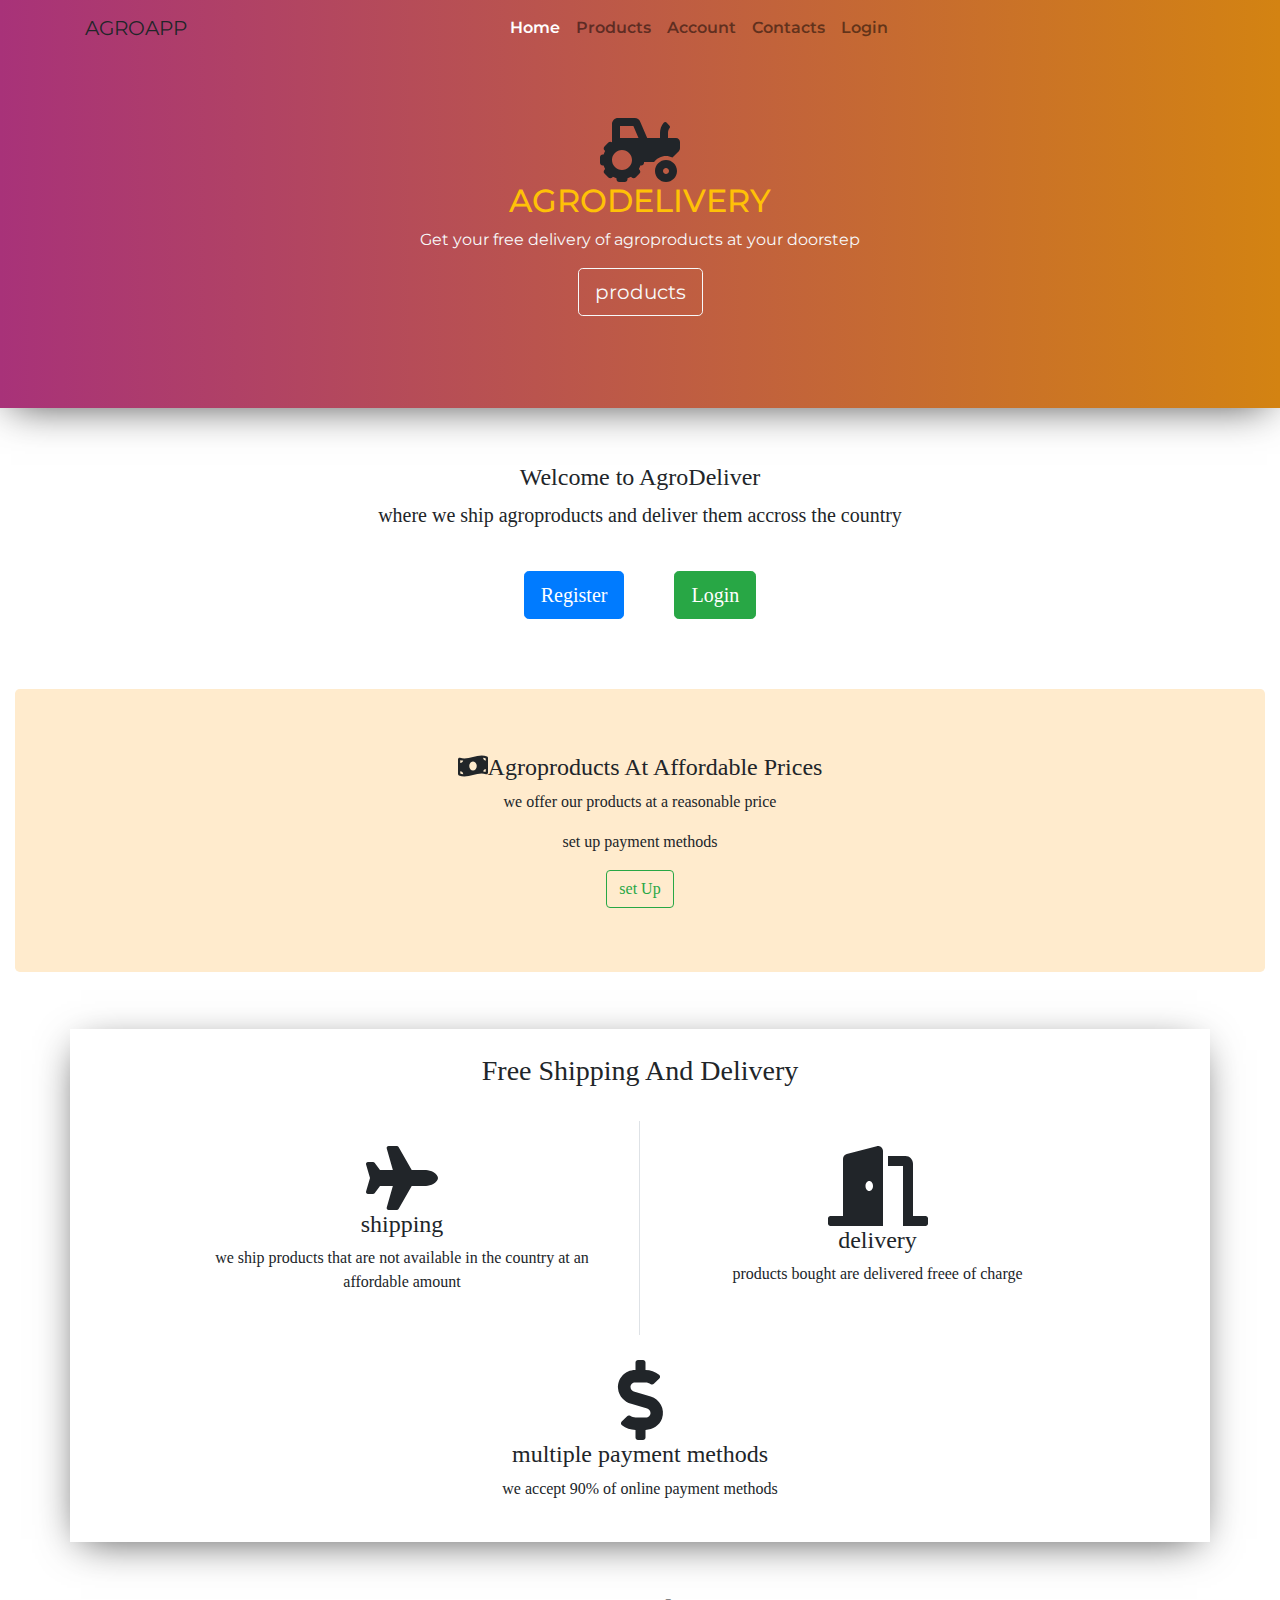
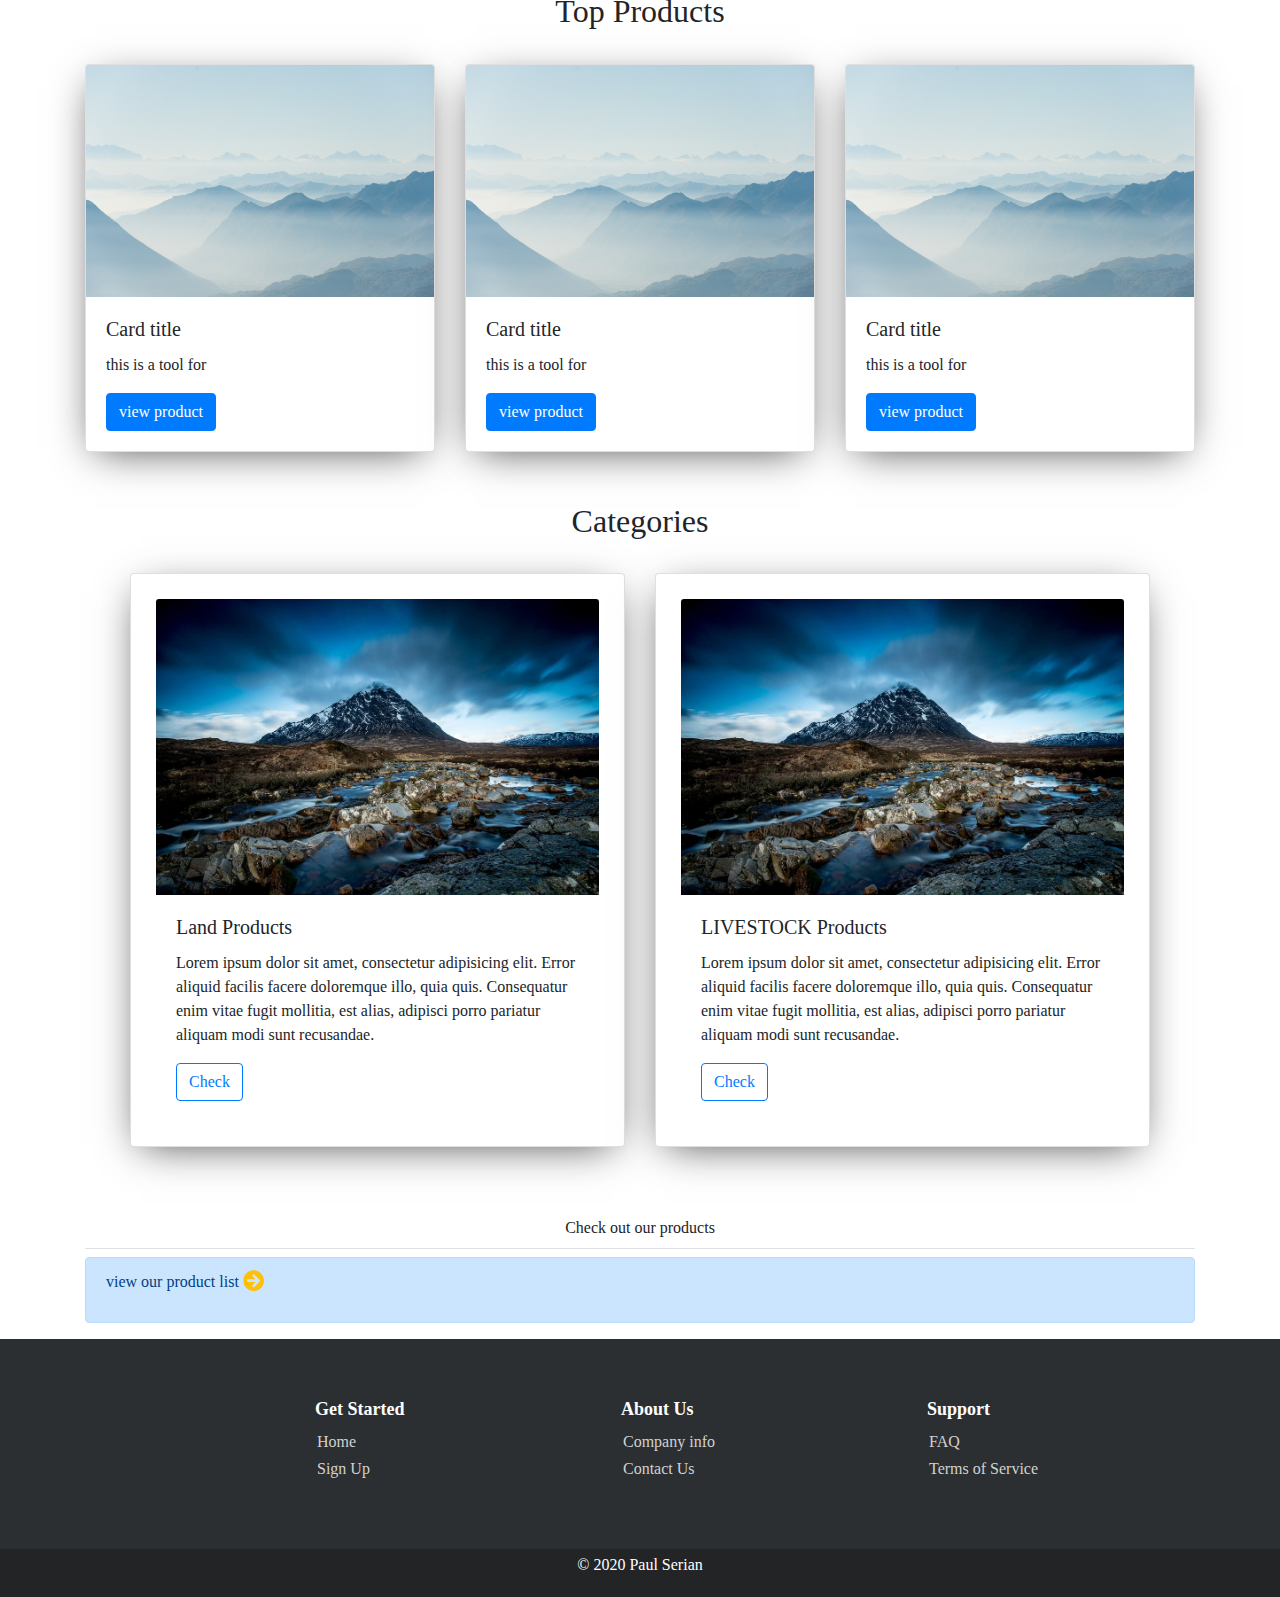
==== index.html @ 287b535e "Update index.html" ====
<!DOCTYPE html>
<html lang="en">
<head>
	<meta charset="UTF-8">
	<meta name="viewport" content="width=device-width, initial-scale=1, minimum-scale=1, maximum-scale=1" />  
	<title>homepage</title>
	<link href="https://fonts.googleapis.com/css2?family=Montserrat:ital,wght@0,600;1,600&display=swap" rel="stylesheet"> 
	<link rel="stylesheet" type="text/css" href="css/animate.min.css">
	<link rel="stylesheet" type="text/css" href="css/bootstrap.min.css">
	<link rel="stylesheet" type="text/css" href="css/style.css">
</head>
<body>
<div class="menu-bar">

	<nav class="navbar navbar-light fixed-top menu-bar  navbar-fixed-top navbar-expand-md">
		<div class="container">
			<!-- logo and togller icon -->
			<a class="navbar-brand logo">AGROAPP</a>
			<button class="navbar-toggler"  data-toggle="collapse" data-target="#navcol-1"><span><i class="fas fa-bars text-white"></i></span></button>
			<!-- end logo and togler icon -->
			
			<!-- collapse and nav items -->
			<div class="navbar-collapse collapse" id="navcol-1">
				<ul class="nav navbar-nav mx-auto">
					<li class="nav-item view overlay z-depth-1-half"><a class="nav-link active " href="#">Home</a></li>
					<li class="nav-item"><a class="nav-link" href="#">Products</a></li>
					<li class="nav-item"><a class="nav-link " href="#">Account</a></li>
					<li class="nav-item"><a class="nav-link " href="#">Contacts</a></li>
					<li class="nav-item"><a class="nav-link " href="#">Login</a></li>
				</ul>
			</div>
			<!-- end collapse and nav items -->
		
			

	</nav>

	<!-- this is the main page -->
	<main class="page landing-page shadowed bg-faded">



		<!-- first secition -->

			<section id="first-section" class="">
				<div class="text-center" id="text">
				<br>
				<br>

					<i class="fas fa-tractor fa-4x animate__animated animate__fadeInLeft"></i>
					<h2 class="text-warning animate__animated animate__fadeInLeft">AGRODELIVERY</h2>
					<p class="text-light animate__animated animate__fadeInRight">Get your free delivery of agroproducts at your doorstep</p>
					<button class="btn btn-outline-light btn-lg animate__animated animate__fadeInDown">products</button>
				</div>
				<br>
				<br>
				<br>
			</section>
	</div>
		<!-- end first section -->

		<!-- this is the intro -->
			<div class="container padded text-center" id="margined-top-bottom">
				<div class="row text-center justify-content-center lead">
					<div class="col-md-8">
						<h4>Welcome to AgroDeliver</h4>
						<p>where we ship agroproducts and deliver them accross the country</p>
					</div>

				</div>
				<div class="row text-center justify-content-center">
					<div class="col-xs-2 padded">
						<a href="#" id="btn" class="animate__animated animate__bounce animate__repeat-3 3  animate__delay-2s 	2s btn btn-primary btn-lg ">Register</a>
					</div>
					<div class="col-xs-2 padded">
						<a href="#" class="animate__animated animate__pulse btn btn-success btn-lg">Login</a>
					</div>
				</div>

			</div>
		<!-- end intro -->


		<!-- section 3 affordable prices jumbotron -->
			<div class="container-fluid">
				<div class="jumbotron text-center" id="background-yellowed">
				<small ><h4 class=''><span><i class="fas fa-money-bill-wave"></i></span>Agroproducts At Affordable Prices</h4></small>

					<p class="">
						we offer our products at a reasonable price
					</p>

					<p>set up payment methods</p>

					<a class="btn btn-outline-success "href="#">set Up</a>

				</div>
			</div>

		<!-- end section3 -->

		<!-- second section with images -->
			<section id="second-section " class="padded">
				<div class="container shadowed">
					<h3 class="text-center padded">Free Shipping And Delivery</h3>
					<div class="row justify-content-center">

						<div class="col-md-5 border-right text-center padded">
							<i class="fas fa-plane fa-4x"></i>
							<h4>shipping</h4>
							<p>we ship products that are not available in the country at an affordable amount</p>
						</div>

						<div class="col-md-5 text-center padded">
							<i class="fas fa-door-open fa-5x"></i>
							<h4>delivery</h4>
							<p>products bought are delivered freee of charge</p>
						</div>


						<div class="col-md-5  text-center padded">
							<i class="fas fa-dollar-sign fa-5x"></i>
							<h4>multiple payment methods</h4>
							<p>we accept 90% of online payment methods</p>
						</div>

					</div>
				</div>
			</section>
		<!-- end second sectiom -->

		

		<!-- section 4 sample of top products -->
			<div class="container">
				<h2 class="text-center padded">Top Products</h2>


				<div class="card-deck">
					<!-- card item -->
					<div class="card shadowed">
						<img class="card-img-top" src="img/scenery/image1.jpg">
						<div class="card-body">
							<h5 class="card-title">Card title</h5>
							<p class="card-text">this is a tool for </p>
							<a href="#" class="btn btn-primary">view product</a>
      						
						</div>
					</div>
					<!-- card item -->
					<div class="card shadowed">
						<img class="card-img-top" src="img/scenery/image1.jpg">
						<div class="card-body">
							<h5 class="card-title">Card title</h5>
							<p class="card-text">this is a tool for </p>
							<a href="#" class="btn btn-primary">view product</a>
      						
						</div>
					</div>
					
					<div class="card shadowed">
						<img class="card-img-top" src="img/scenery/image1.jpg">
						<div class="card-body">
							<h5 class="card-title">Card title</h5>
							<p class="card-text">this is a tool for </p>
							<a href="#" class="btn btn-primary">view product</a>
							
      						
						</div>
					</div>


				</div>
			</div>

		<!-- end section4 -->


		<!-- start section 5 categories -->
			<div class="container-fluid padded">

				<h2 class="text-center padded">Categories</h2>

				<div class="row justify-content-center">


					<div class="col-md-5">

						<div class="card shadowed padded margined">
							<img src="img/scenery/image6.jpg" class="card-img-top">
							<div class="card-body">
								<h5 class="card-title">Land Products</h5>
								<p class="card-text">
									Lorem ipsum dolor sit amet, consectetur adipisicing elit. Error aliquid facilis facere doloremque illo, quia quis. Consequatur enim vitae fugit mollitia, est alias, adipisci porro pariatur aliquam modi sunt recusandae.
								</p>
								<a href="#" class="btn btn-outline-primary "> Check</a>
							</div>
						</div>

					</div>


					<div class="col-md-5">

						<div class="card shadowed padded margined">
							<img src="img/scenery/image6.jpg" class="card-img-top">
							<div class="card-body">
								<h5 class="card-title">LIVESTOCK Products</h5>
								<p class="card-text">
									Lorem ipsum dolor sit amet, consectetur adipisicing elit. Error aliquid facilis facere doloremque illo, quia quis. Consequatur enim vitae fugit mollitia, est alias, adipisci porro pariatur aliquam modi sunt recusandae.
								</p>
								<a href="#" class="btn btn-outline-primary"> Check</a>
							</div>
						</div>

					</div>



				</div>


			</div>
		<!-- end section 5 -->
		<!-- start section 6 redirect to products page -->
			<div class="container">
				<div class="text-center pb-2 mt-4 mb-2 border-bottom">
	      			Check out our products
				</div>
				<div class="alert alert-primary" role="alert">
  					<p>view our product list<span><a class="text-warning"href="#">  <i class="fas fa-arrow-circle-right fa-lg"></i><a></span></p>     
				</div>
			</div>

		<!-- end section 6 -->
		<!-- start slide show -->

		<!-- eend slide show -->
</main>

	<footer class="page-footer dark text-left">
		<div class="container ">
			<div class="row justify-content-center move-left">
				<div class="col-sm-4">
					<h5 class="ml-2">Get Started</h5>
					<ul class="">
						<li><a href="#">Home</a></li>
						<li><a href="#">Sign Up</a></li>
					</ul>
				</div>


				<div class="col-sm-4">
					<h5 class="ml-2">About Us</h5>
					<ul>
						<li><a href="#">Company info</a></li>
						<li><a href="#">Contact Us</a></li>
					</ul>
				</div>


				<div class="col-sm-4">
					<h5 class="ml-2">Support</h5>
					<ul>
						<li><a href="#">FAQ</a></li>
						<li><a href="#">Terms of Service</a></li>
					</ul>
				</div>


			</div>	
		</div>

		<div class="footer-copyright">
            <p>© 2020 Paul Serian</p>
        </div>
	</footer>


	
	<!-- end main page -->
	<script type="text/javascript " src="js/all.min.js"></script>
	<script type="text/javascript" src="js/jquery.js"></script>
	<script>
		$('document').ready(function,{

		})
	</script>
	<script type="text/javascript" src="js/bootstrap.min.js"></script>
</html>
---- css/style.css ----
/*#first-section{
	background-image: url("../img/tech/first.jpg");
	opacity: 10;
	border-radius: 5px;
	width: auto;
	color: white;
	height: 60vh;
}*/

.nav-link{
	font-weight: 600;
	font-family: 'Montserrat', sans-serif;
	

	
}

.nav-item .active{
	color: #fff!important;
}
.navbar-toggler{
	padding-right: 20px;
	outline: none !important;
	border: none !important;
}
body{
	font-family: Verdana;
	font-size: 1rem;
	font-weight: 400;
}

#text{
	padding-top: 50px;
}
#img-shipping{
	width: 400px;
	height: auto;
}
.padded{
	padding: 25px;
}
.menu-bar, .another{
	background: linear-gradient(-90deg, #d38312, #a83279),
	url("../img/tech/first.jpg") center no-repeat;
	font-family: 'Montserrat', sans-serif;

	/*background: linear-gradient(rgba(16,29,44,.95),rgba(16,29,44,.95)),
	url("../img/tech/first.jpg") center no-repeat;*/
}
.page{
	padding: 20px;
}
.card-hover:hover {
	box-shadow: -1px 9px 40px -12px rgba(0,0,0,0.75);
}
.shadowed {
	box-shadow: -1px 9px 40px -12px rgba(0,0,0,0.75);
}
.margined{
	margin-bottom: 20px;
}
#background-yellowed{
	background-color: #ffebcd !important;
}
#padded-top{
	padding-top: 25px;
}
#margined-top-bottom{
	margin-bottom: 20px;
	margin-top: 30px;
}
.page-footer{
	padding-top: 30px;
	text-align: left;
}
.dark{
	background-color: #2b2f31;
	color: #fff;
}
.footer-copyright{
	padding-top: 20px;
	background-color: #222425;
	/*width: 100%;
	height: 10vh;*/
	border-color: #222425;
	padding-top: 3px;
	padding-bottom: 3px;
	text-align: center;
	margin-top: 50px;
	border: 1px solid #222425;
}
.page-footer h5{
	font-size: 18px;
	font-weight: 700;
	margin-top: 30px;
	
}
.page-footer  a{
	color: #d2d1d1;
	background-color: transparent;
	text-decoration: none;
}
.page-footer ul{
	list-style-type: none;
	padding-left: 0;
	line-height: 1.7;
}
.page-footer ul li{
	position: relative;
	padding-left: 10px;
}
.padd-row{
	padding-top: 60px;
}
.move-left{
	padding-left: 20%;
}
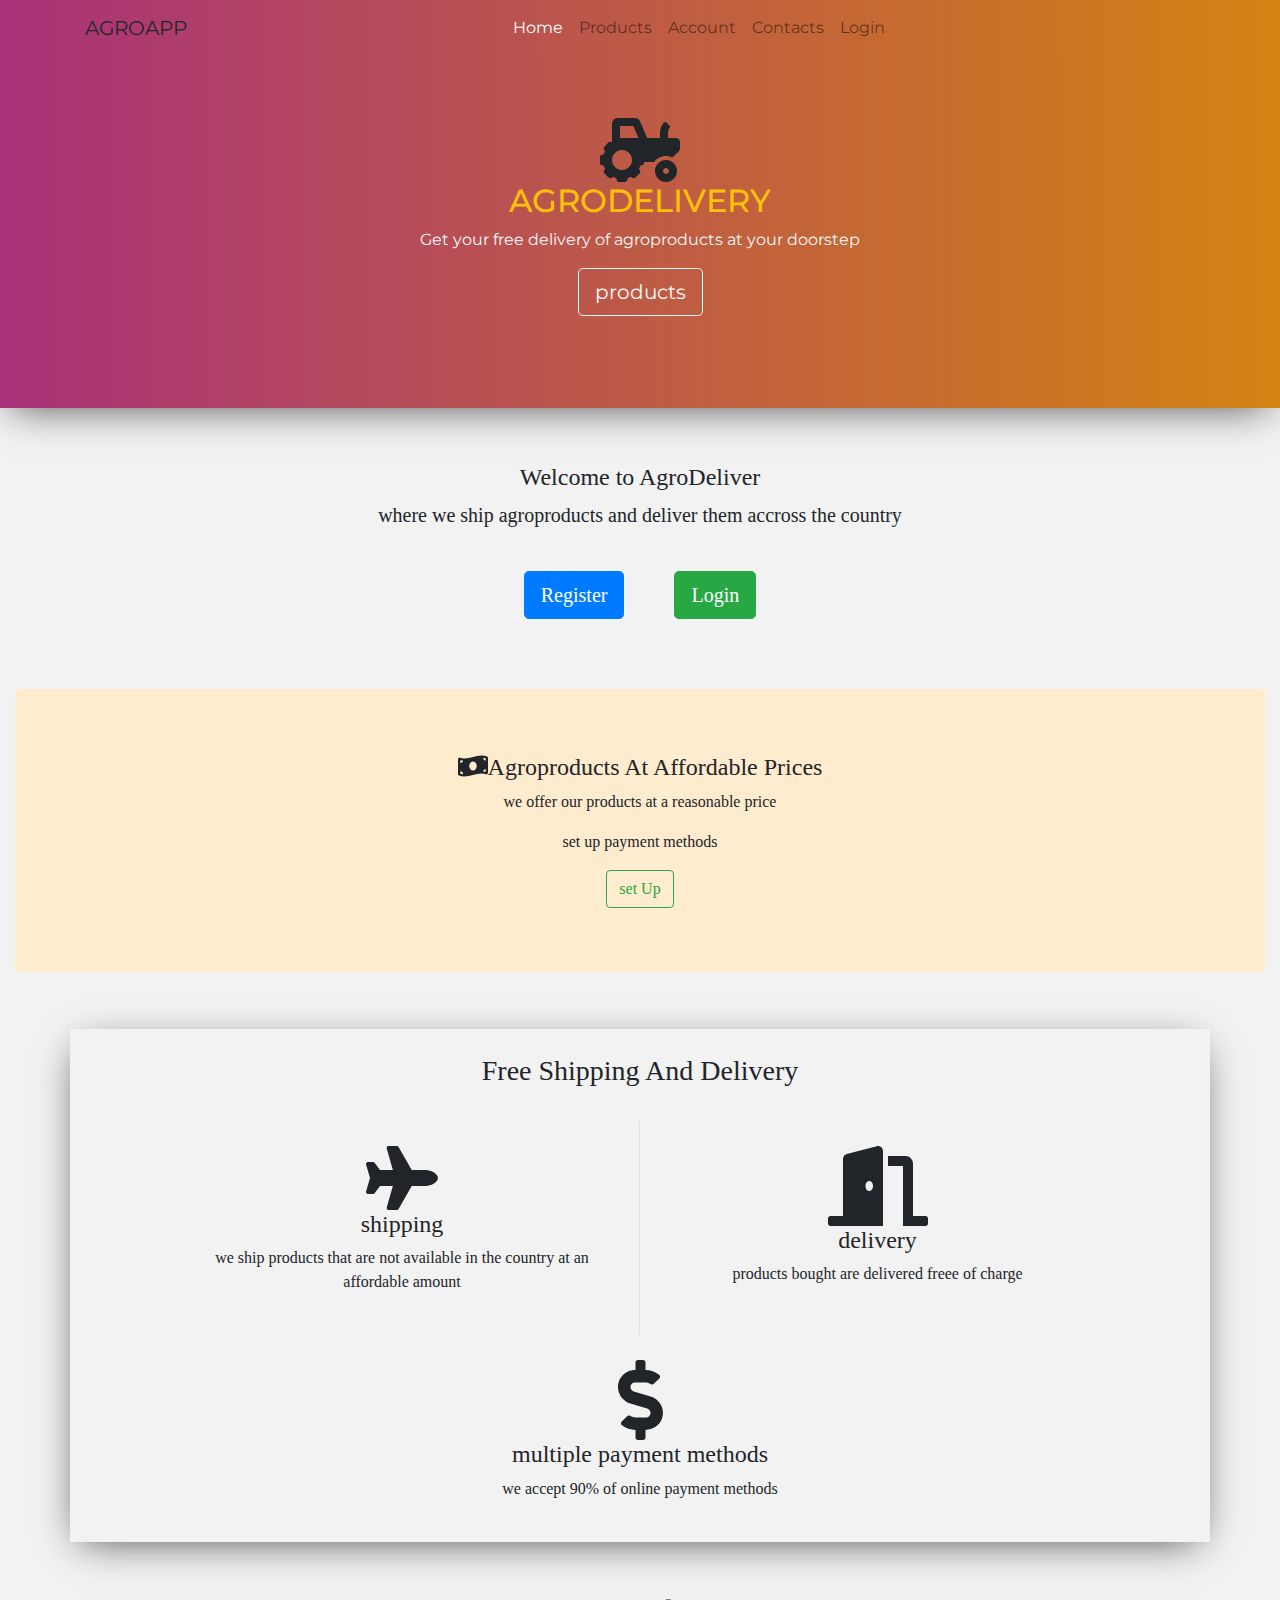
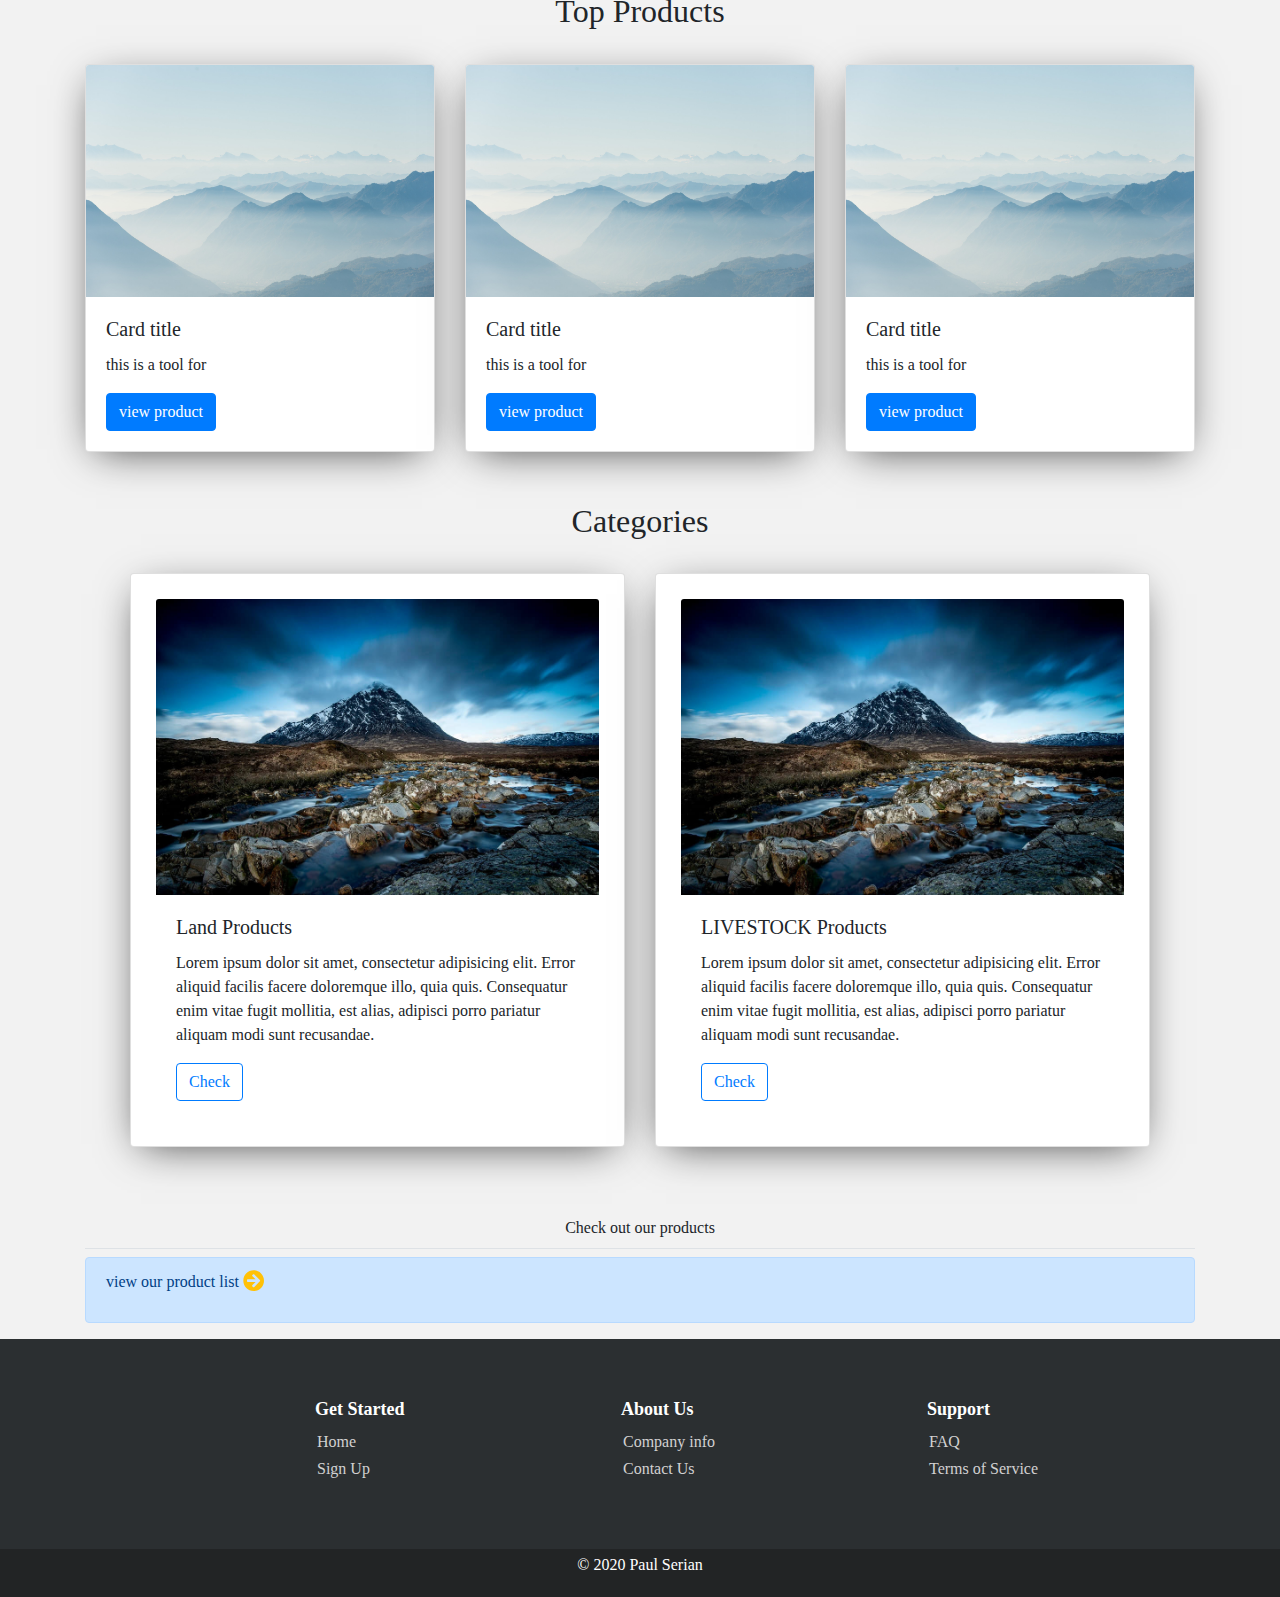
==== commit 9586542e: "updated products page" ====
--- a/index.html
+++ b/index.html
@@ -2,8 +2,7 @@
 <html lang="en">
 <head>
 	<meta charset="UTF-8">
-	<meta name="viewport" content="width=device-width, initial-scale=1, minimum-scale=1, maximum-scale=1" />  
-	<title>homepage</title>
+	<title>products</title>
 	<link href="https://fonts.googleapis.com/css2?family=Montserrat:ital,wght@0,600;1,600&display=swap" rel="stylesheet"> 
 	<link rel="stylesheet" type="text/css" href="css/animate.min.css">
 	<link rel="stylesheet" type="text/css" href="css/bootstrap.min.css">
@@ -22,8 +21,8 @@
 			<!-- collapse and nav items -->
 			<div class="navbar-collapse collapse" id="navcol-1">
 				<ul class="nav navbar-nav mx-auto">
-					<li class="nav-item view overlay z-depth-1-half"><a class="nav-link active " href="#">Home</a></li>
-					<li class="nav-item"><a class="nav-link" href="#">Products</a></li>
+					<li class="nav-item"><a class="nav-link active " href="index.html">Home</a></li>
+					<li class="nav-item"><a class="nav-link" href="topproducts.html">Products</a></li>
 					<li class="nav-item"><a class="nav-link " href="#">Account</a></li>
 					<li class="nav-item"><a class="nav-link " href="#">Contacts</a></li>
 					<li class="nav-item"><a class="nav-link " href="#">Login</a></li>
@@ -287,4 +286,4 @@
 		})
 	</script>
 	<script type="text/javascript" src="js/bootstrap.min.js"></script>
-</html>
+</html>--- a/css/style.css
+++ b/css/style.css
@@ -7,12 +7,16 @@
 	height: 60vh;
 }*/
 
-.nav-link{
-	font-weight: 600;
+/*.nav-link{
+	font-weight: 600!important;
+	font-family: 'Montserrat', sans-serif!important;
+	font-size: 13px!important;
+
+	
+}*/
+.nav-item .nav-link{
+	font-weight: 400!important;
 	font-family: 'Montserrat', sans-serif;
-	
-
-	
 }
 
 .nav-item .active{
@@ -27,6 +31,7 @@
 	font-family: Verdana;
 	font-size: 1rem;
 	font-weight: 400;
+	background-color: rgba(0,0,0,.05);
 }
 
 #text{
@@ -38,6 +43,10 @@
 }
 .padded{
 	padding: 25px;
+}
+.padded-more{
+	padding: 35px;
+	margin-top: 10px;
 }
 .menu-bar, .another{
 	background: linear-gradient(-90deg, #d38312, #a83279),
@@ -115,3 +124,107 @@
 .move-left{
 	padding-left: 20%;
 }
+
+
+/*products*/
+#products-container{
+	margin-top: 0%;
+	font-family: sans-serif;
+	letter-spacing: 1px;
+	width: 100%;
+}
+#products-container h2{
+	background-color: #0062cc;
+	color: #fff;
+	font-size: 24px;
+	padding: 5px;
+	height: 40px;
+}
+#products-container img{
+	width: 100%; 
+}
+.product-bottom fa{
+	color: #28a745 !important;
+	font-size: 10px;
+}
+.product-bottom h3{
+	font-size: 20px;
+	font-weight: bold;
+}
+.product-bottom h5{
+	font-size: 15px;
+	padding-bottom: 10px;
+}
+.overlay{
+
+	display: block;
+	opacity: 0;
+	position: absolute;
+	top: 10%;
+	margin-left: 0;
+	width: 70px;
+}
+.top-product:hover .overlay{
+	opacity: 1;
+	margin-left: 5%;
+	transition: 0.5s;
+}
+.overlay .btn{
+	cursor: pointer !important;
+	background-color: #fff!important;
+	color: #000!important;
+	height: 35px!important;
+	width: 35px!important;
+	font-size: 20px!important;
+	padding: 7px!important;
+	margin: 5%!important;
+}
+.overlay .btn-secondary{
+	background: transparent;
+	border: none;
+	box-shadow: none !important;
+}
+.product-top img{
+	width: 100%;
+	height:300px;
+}
+.side-bar-head{
+	color: #0062cc;
+}
+section .nav-link{
+	color: #0E0C17;
+}
+#sideNavigation .active{
+	color: #EEB61E!important;
+}
+#sideNavigation a:hover{
+	color: #EEB61E!important;
+}
+.padded-top{
+	padding-top: 40px;
+}
+#fixed{
+	position: fixed;
+}
+#side-nav-toggler{
+	margin-top: 40px;
+	position: fixed;
+	z-index: 3;
+	cursor: pointer;
+}
+.side-nav{
+	margin-top: 110px;
+	height: 50%; /* Full-height: remove this if you want "auto" height */
+  	width: 160px; /* Set the width of the sidebar */
+  	position: fixed; /* Fixed Sidebar (stay in place on scroll) */
+  	z-index: 2; /* Stay on top */
+  	top: 0; /* Stay at the top */
+ 	left: 0;
+  	background-color: #111; /* Black */
+  	overflow-x: hidden; /* Disable horizontal scroll */
+  	padding-top: 20px;
+}
+@media screen and (max-height: 450px) {
+  .side-nav {padding-top: 15px;}
+  .side-nav a {font-size: 18px;}
+}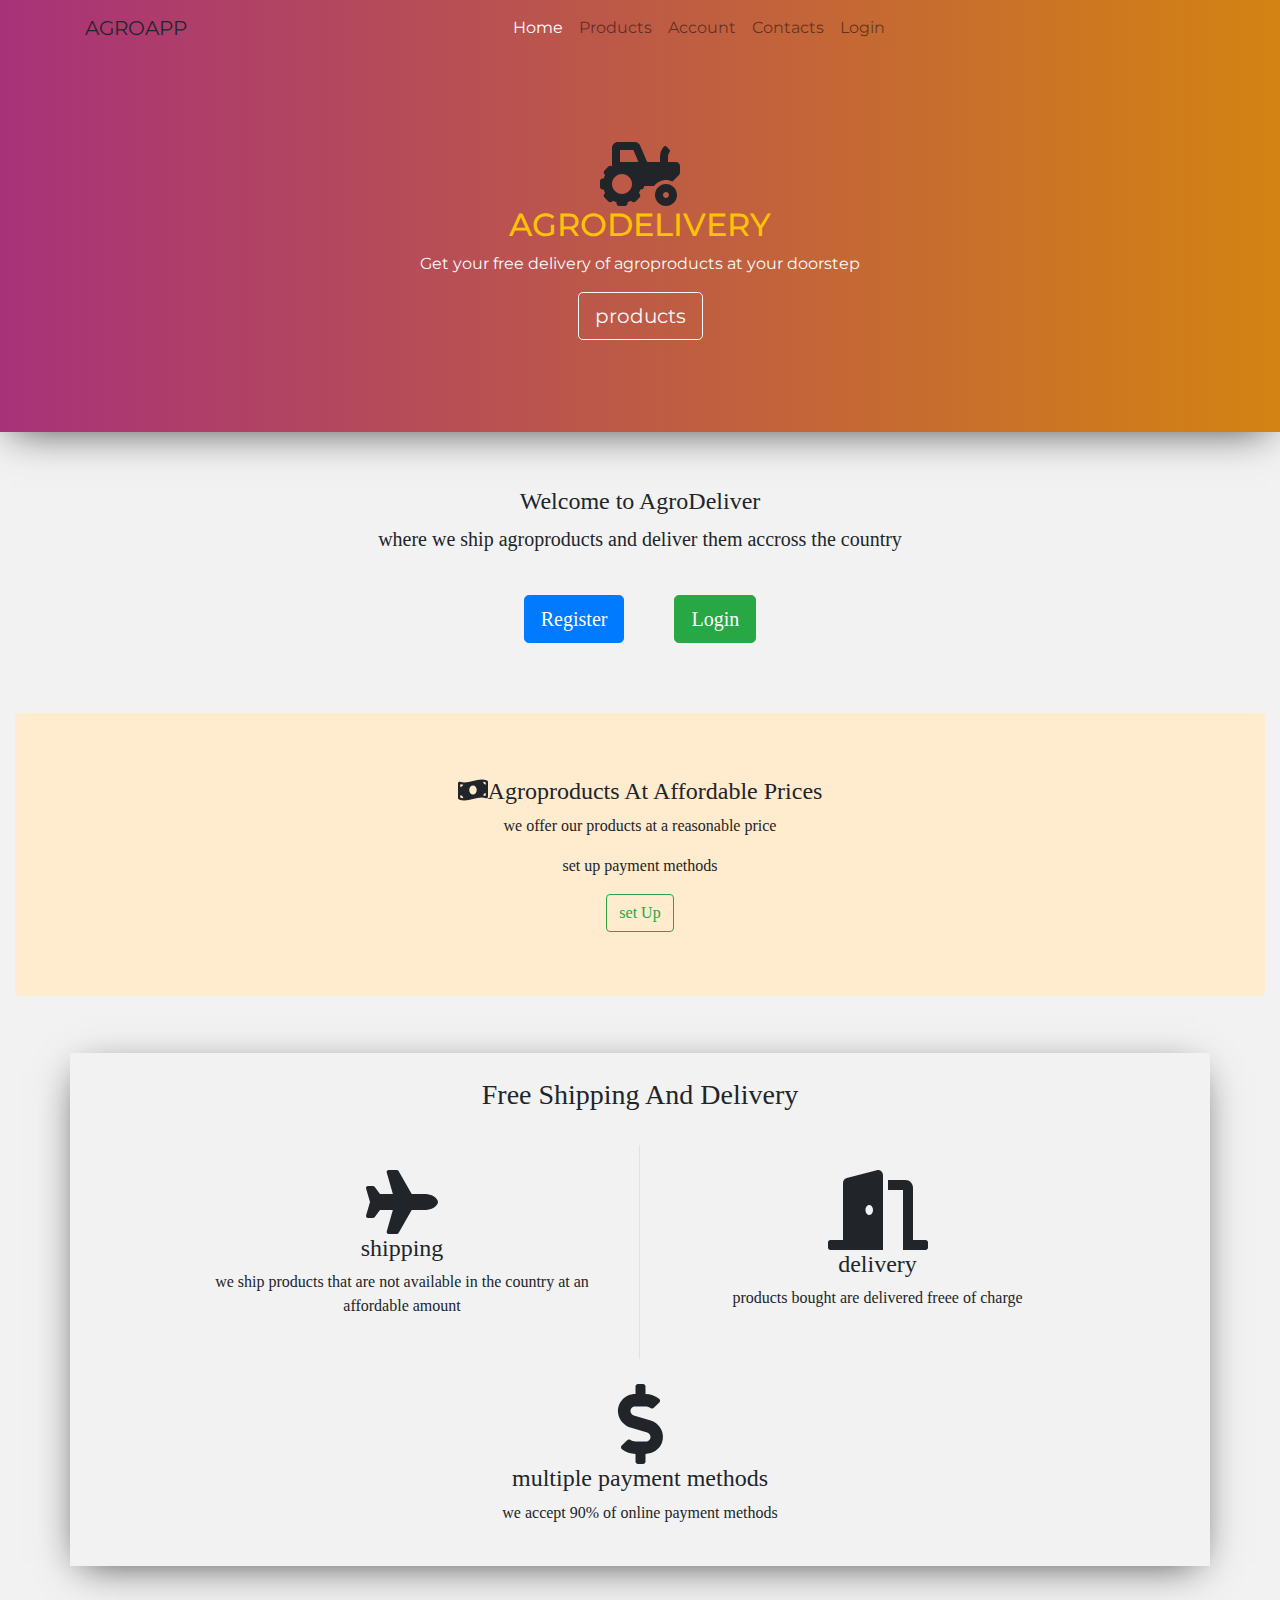
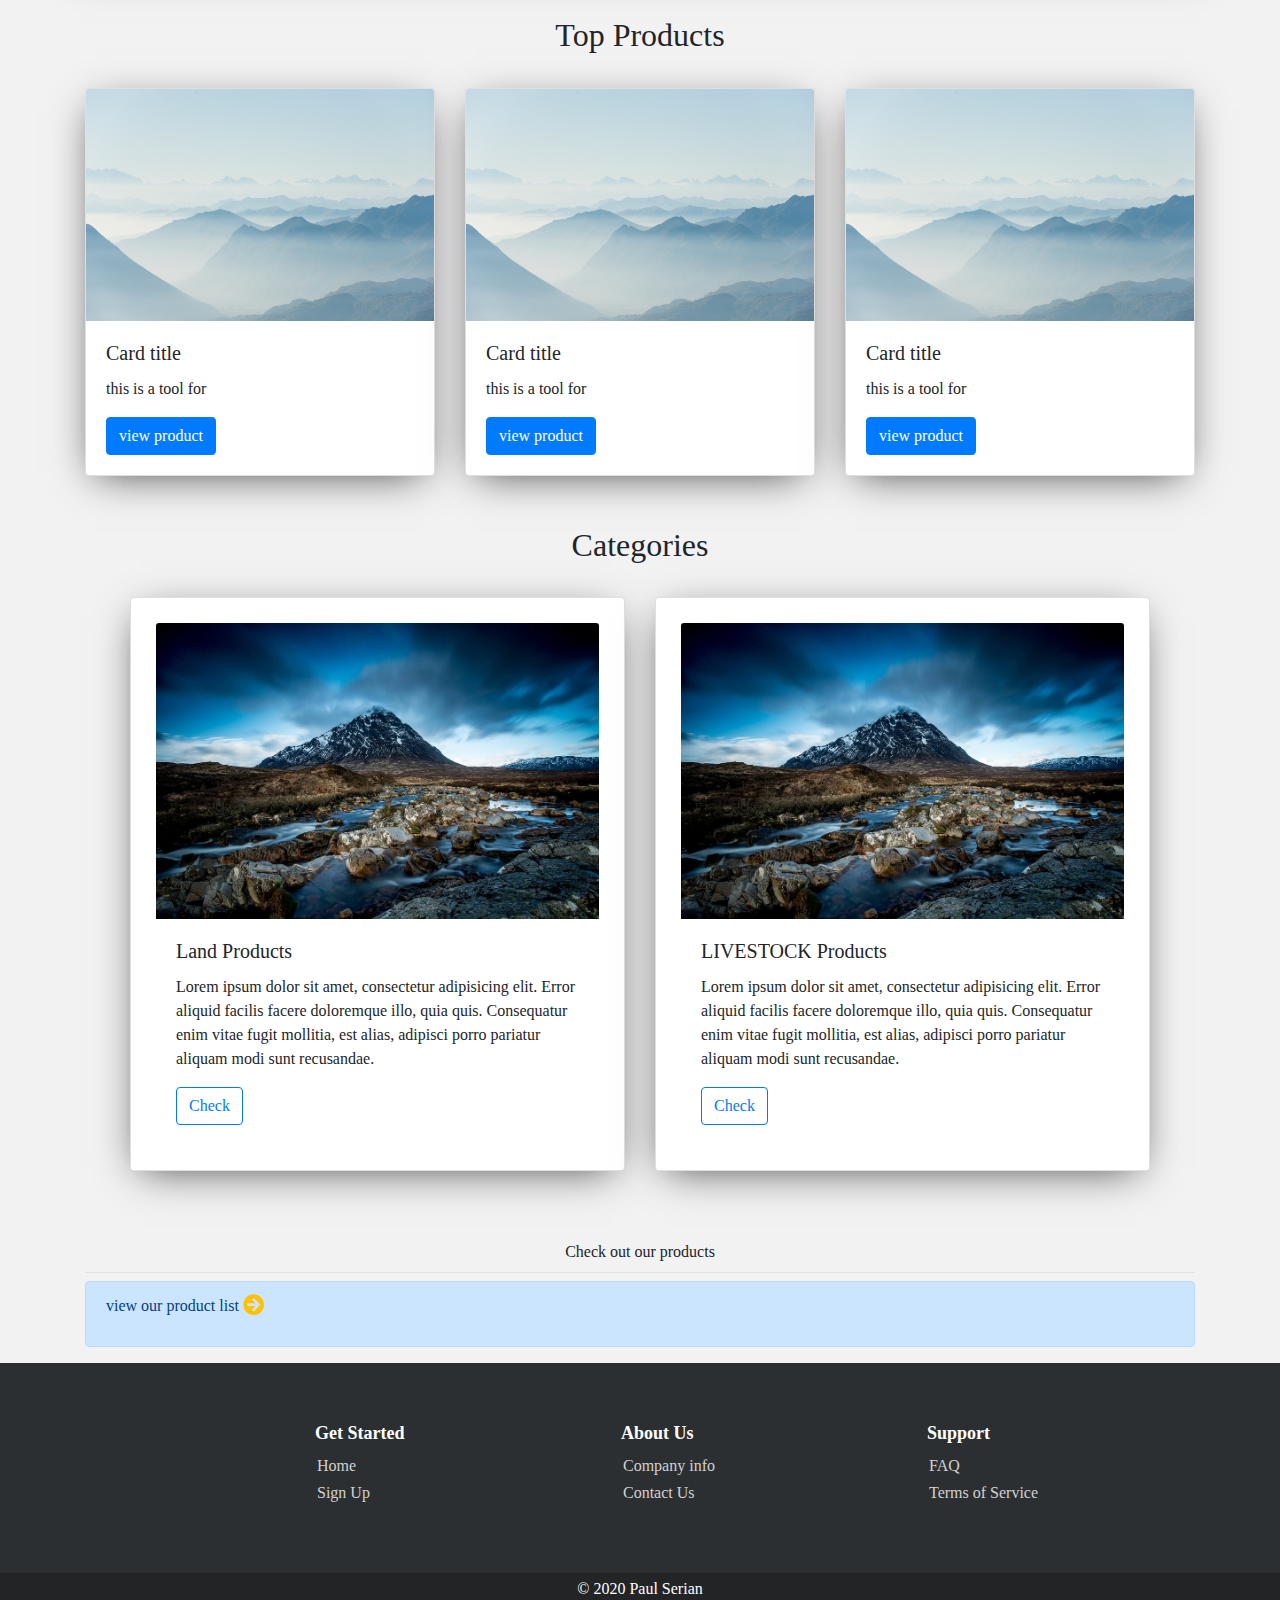
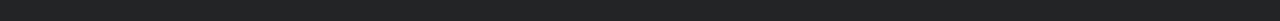
==== commit 17657dde: "changes" ====
--- a/index.html
+++ b/index.html
@@ -2,7 +2,12 @@
 <html lang="en">
 <head>
 	<meta charset="UTF-8">
+<<<<<<< HEAD
 	<title>products</title>
+=======
+	<meta name="viewport" content="width=device-width, initial-scale=1, minimum-scale=1, maximum-scale=1" />  
+	<title>homepage</title>
+>>>>>>> 287b535ec8bfd29638fceed9aeae0512f47852bc
 	<link href="https://fonts.googleapis.com/css2?family=Montserrat:ital,wght@0,600;1,600&display=swap" rel="stylesheet"> 
 	<link rel="stylesheet" type="text/css" href="css/animate.min.css">
 	<link rel="stylesheet" type="text/css" href="css/bootstrap.min.css">
@@ -286,4 +291,4 @@
 		})
 	</script>
 	<script type="text/javascript" src="js/bootstrap.min.js"></script>
-</html>+</html>
--- a/css/style.css
+++ b/css/style.css
@@ -7,13 +7,39 @@
 	height: 60vh;
 }*/
 
+<<<<<<< HEAD
 /*.nav-link{
 	font-weight: 600!important;
 	font-family: 'Montserrat', sans-serif!important;
 	font-size: 13px!important;
+=======
+.nav-link{
+	font-weight: 600;
+	font-family: 'Montserrat', sans-serif;
+	
+>>>>>>> 287b535ec8bfd29638fceed9aeae0512f47852bc
 
 	
 }*/
+.style-form{
+	text-align: center;
+}
+.reg-in{
+	outline: none;
+	border: none;
+	border-bottom: 1px solid #FFF8F0;
+	
+	text-align: center;
+}
+.hoveradd:hover{
+	color: #d23335;
+}
+.pointer{
+	cursor: pointer;
+}
+.amount{
+	font-weight: 500;
+}
 .nav-item .nav-link{
 	font-weight: 400!important;
 	font-family: 'Montserrat', sans-serif;
@@ -64,6 +90,9 @@
 }
 .shadowed {
 	box-shadow: -1px 9px 40px -12px rgba(0,0,0,0.75);
+}
+.light-shadowed{
+	box-shadow: -1px 9px 40px -12px rgba(0,0,0,0.1);
 }
 .margined{
 	margin-bottom: 20px;
@@ -124,6 +153,7 @@
 .move-left{
 	padding-left: 20%;
 }
+<<<<<<< HEAD
 
 
 /*products*/
@@ -227,4 +257,6 @@
 @media screen and (max-height: 450px) {
   .side-nav {padding-top: 15px;}
   .side-nav a {font-size: 18px;}
-}+}
+=======
+>>>>>>> 287b535ec8bfd29638fceed9aeae0512f47852bc
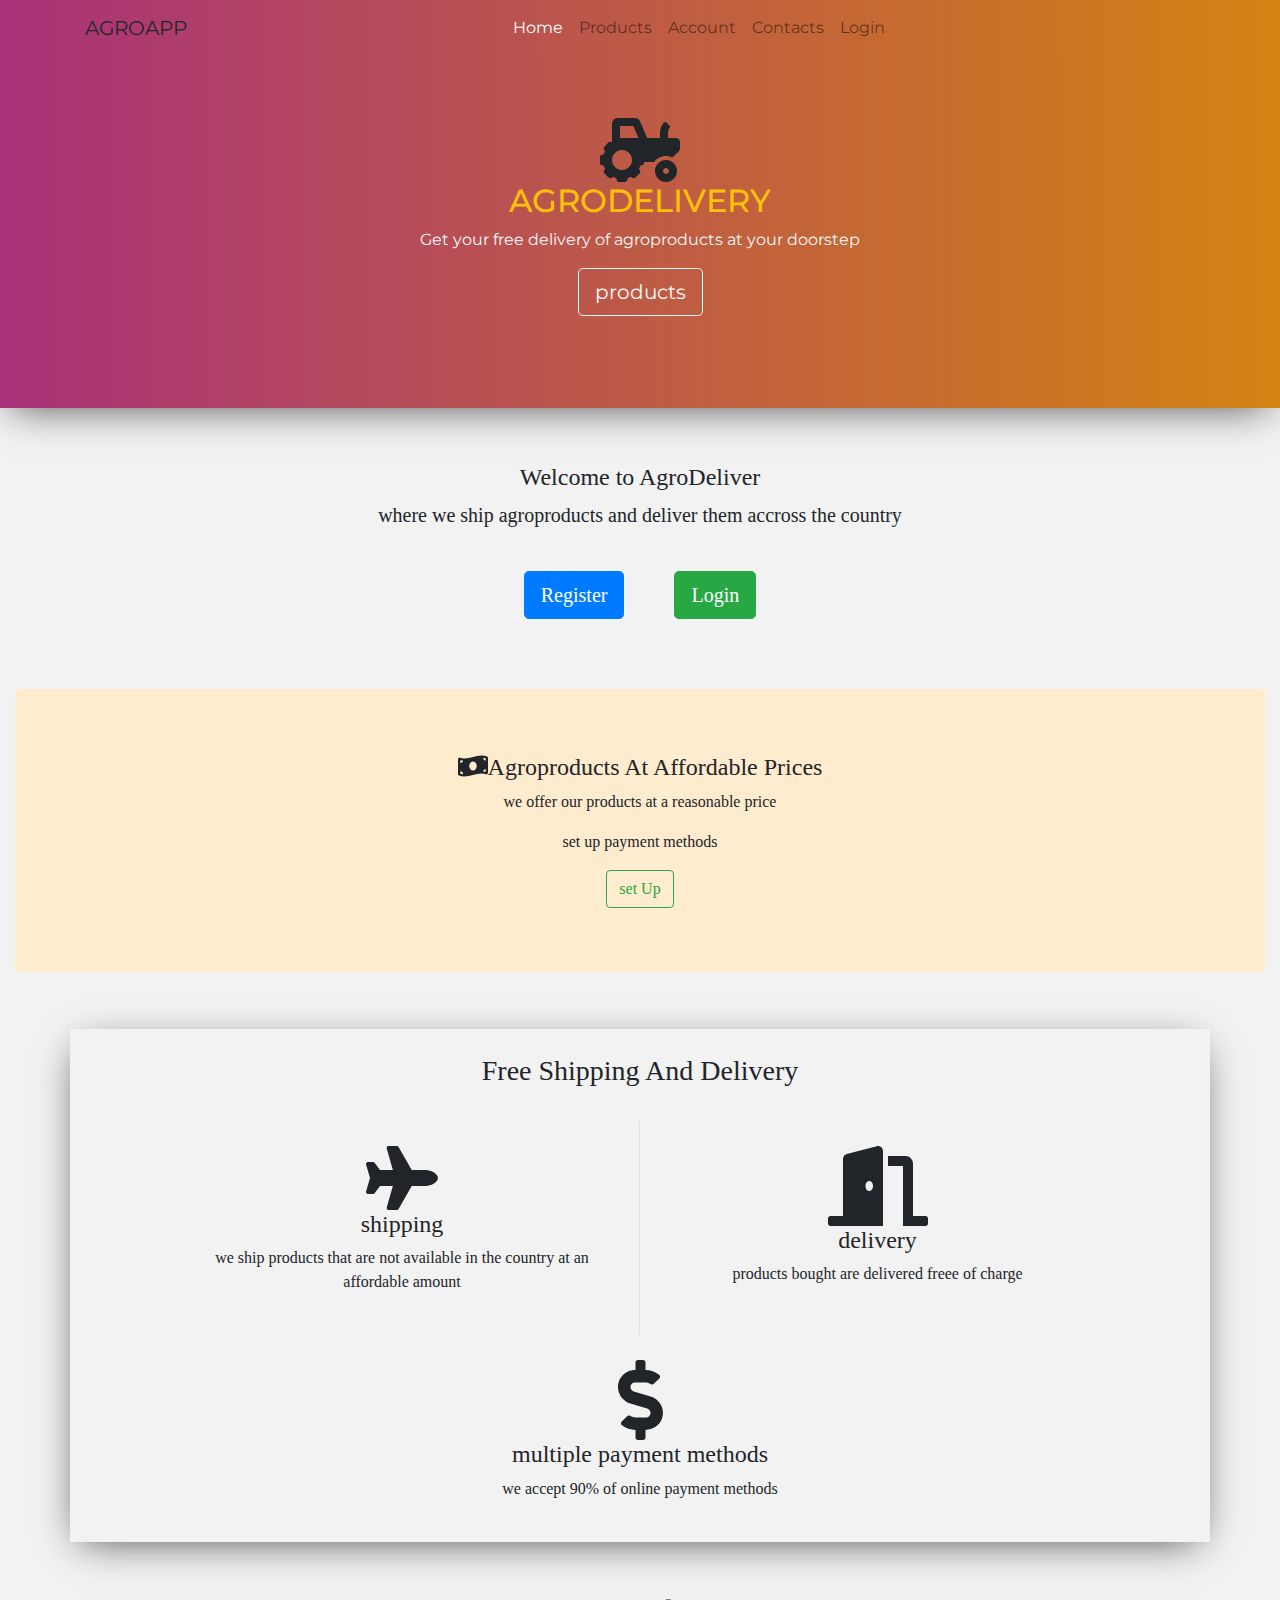
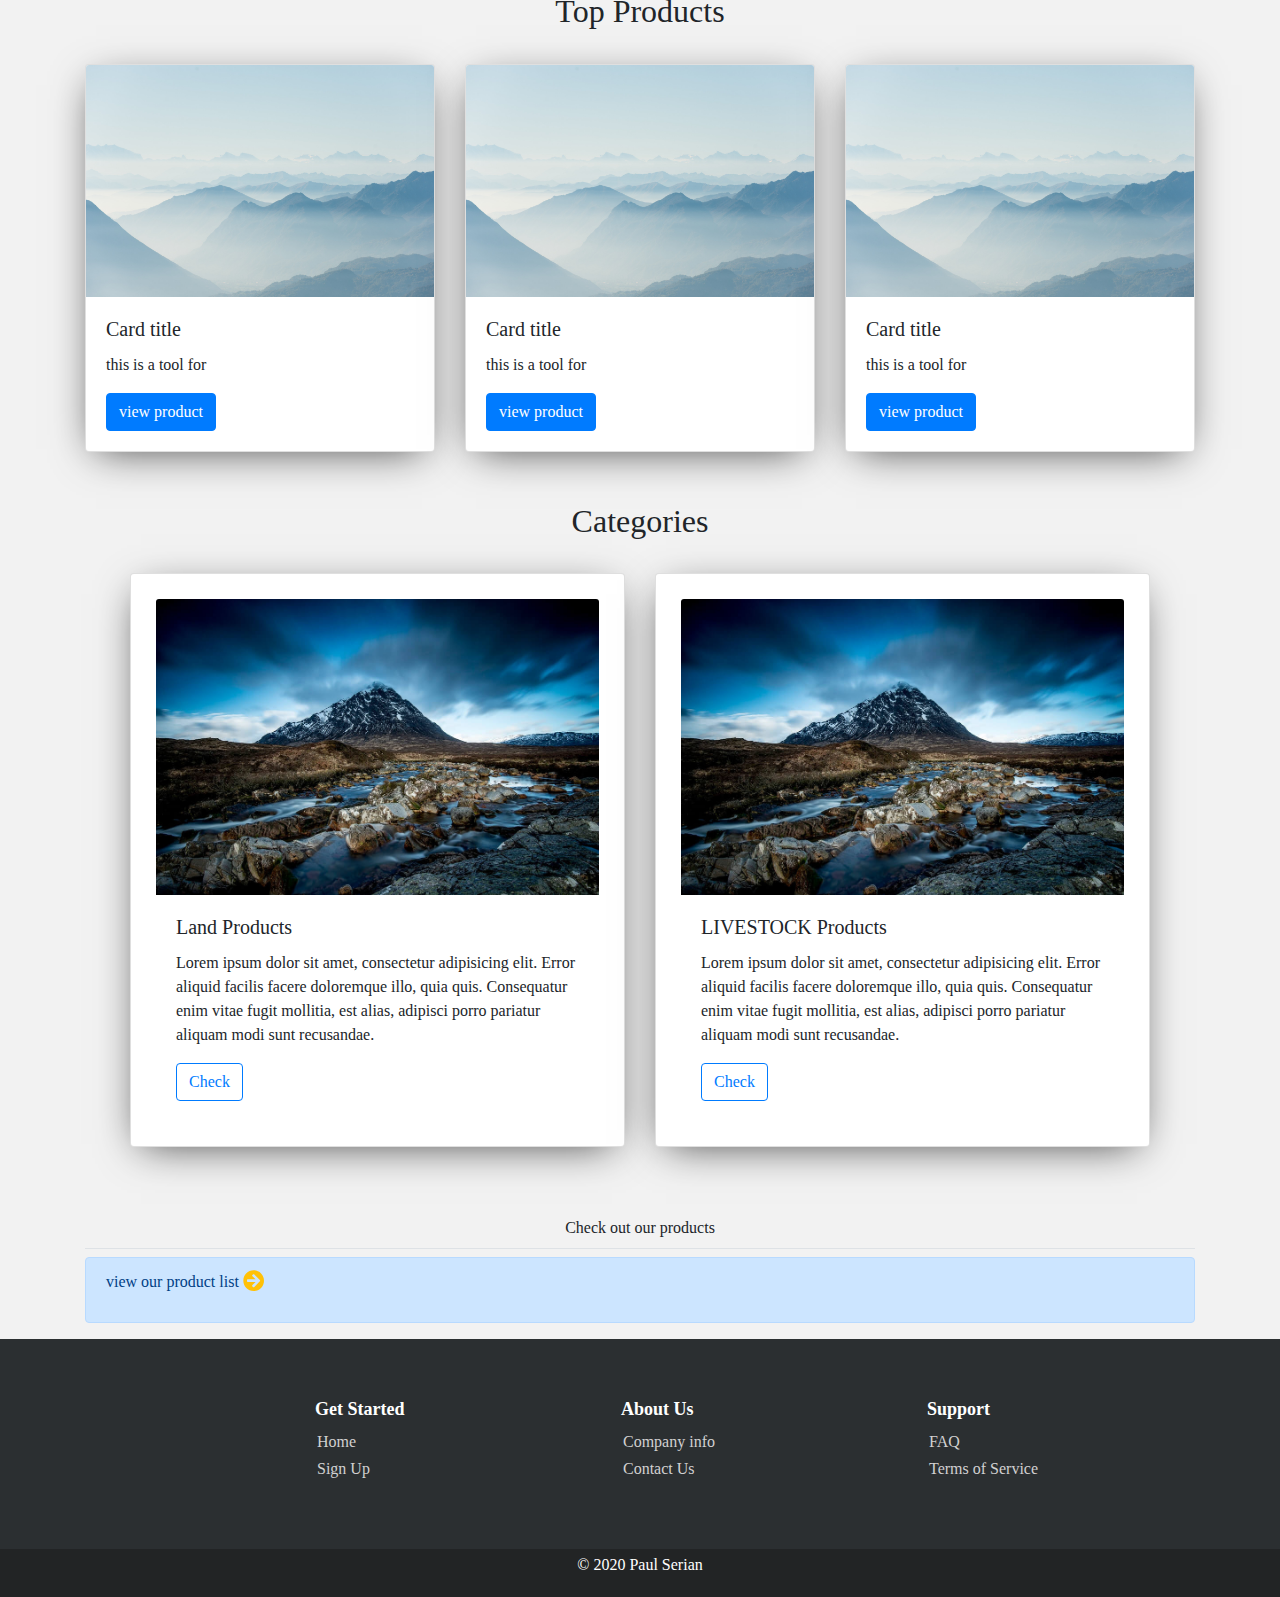
==== commit ff1731a0: "remove sth" ====
--- a/index.html
+++ b/index.html
@@ -2,12 +2,12 @@
 <html lang="en">
 <head>
 	<meta charset="UTF-8">
-<<<<<<< HEAD
+
 	<title>products</title>
-=======
+
 	<meta name="viewport" content="width=device-width, initial-scale=1, minimum-scale=1, maximum-scale=1" />  
 	<title>homepage</title>
->>>>>>> 287b535ec8bfd29638fceed9aeae0512f47852bc
+
 	<link href="https://fonts.googleapis.com/css2?family=Montserrat:ital,wght@0,600;1,600&display=swap" rel="stylesheet"> 
 	<link rel="stylesheet" type="text/css" href="css/animate.min.css">
 	<link rel="stylesheet" type="text/css" href="css/bootstrap.min.css">
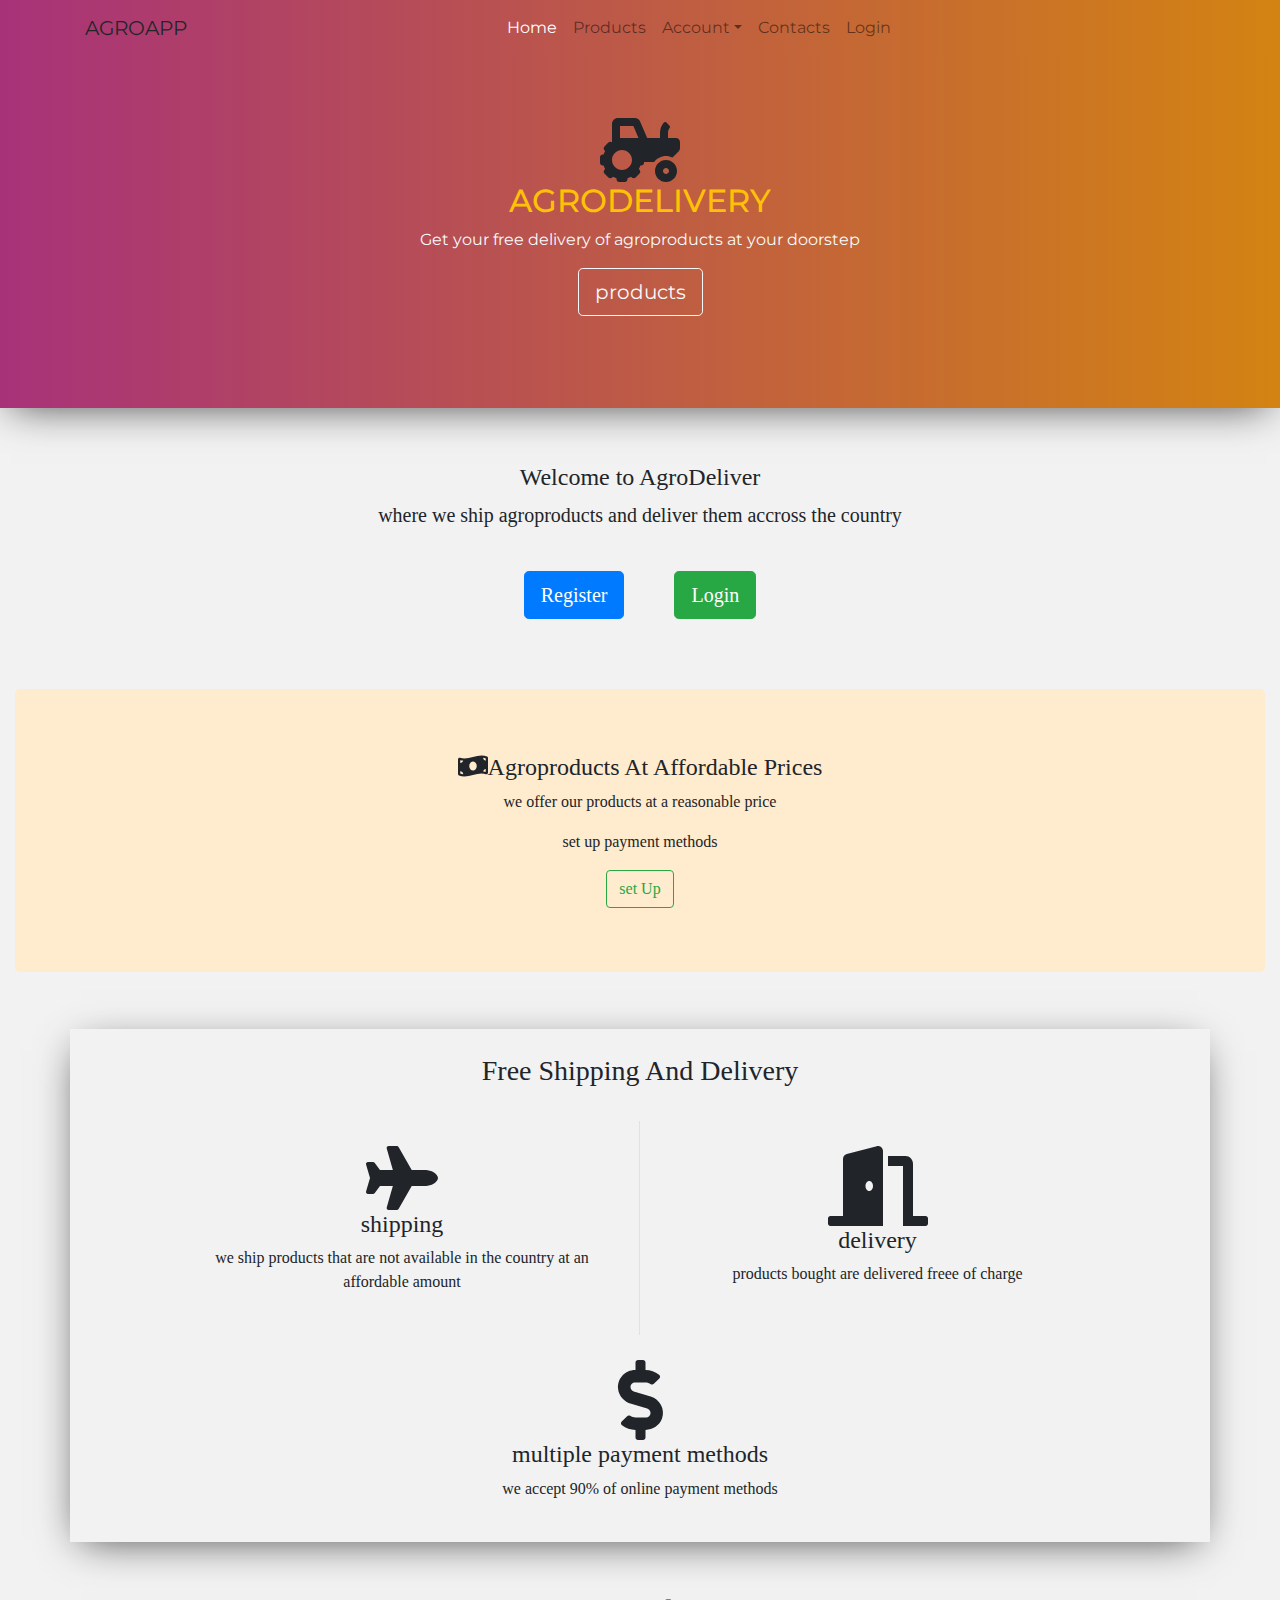
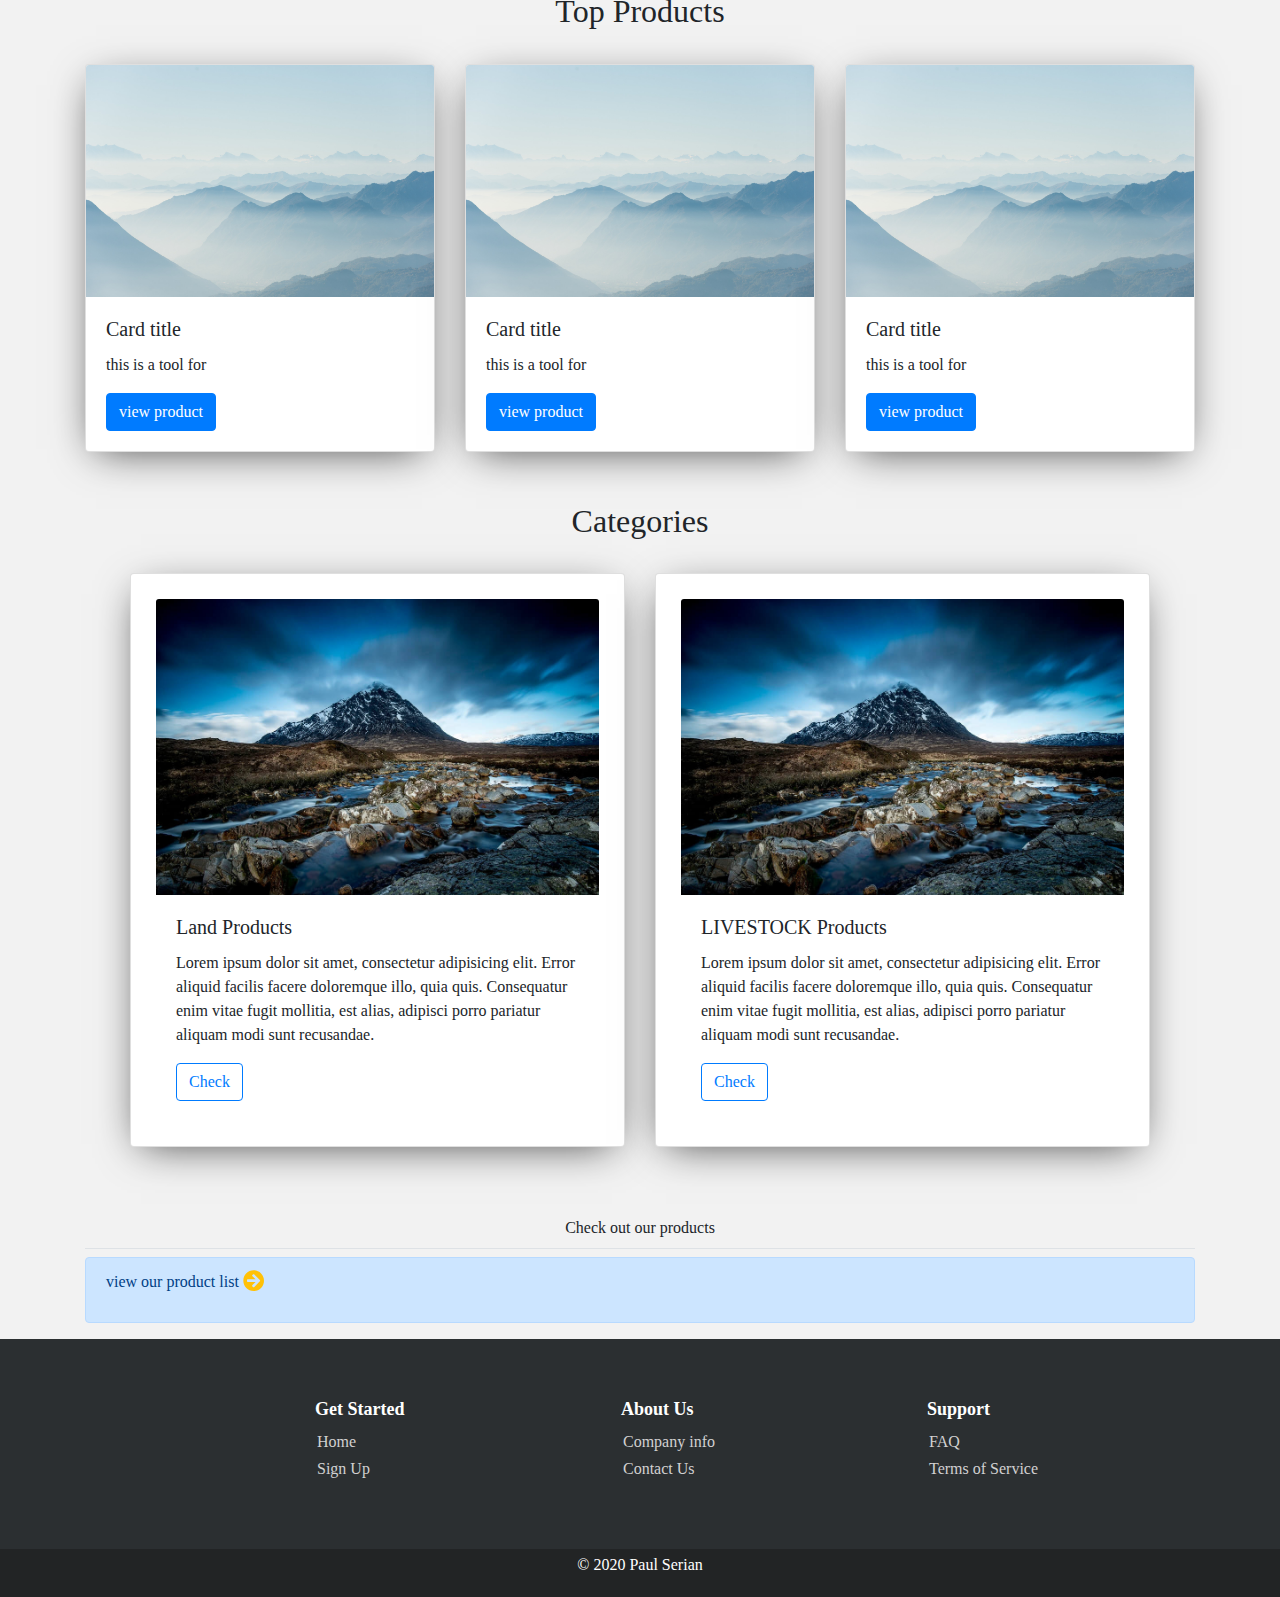
==== commit 3c4a7ce0: "added a dropdown" ====
--- a/index.html
+++ b/index.html
@@ -28,7 +28,12 @@
 				<ul class="nav navbar-nav mx-auto">
 					<li class="nav-item"><a class="nav-link active " href="index.html">Home</a></li>
 					<li class="nav-item"><a class="nav-link" href="topproducts.html">Products</a></li>
-					<li class="nav-item"><a class="nav-link " href="#">Account</a></li>
+					<li class="nav-item dropdown"><a class="nav-link dropdown-toggle" href="#" data-toggle='dropdown' data-target='#account-items'>Account</a>
+
+					 <div class="dropdown-menu" role="menu"><a class="dropdown-item" role="presentation" href="register.html">register</a><a class="dropdown-item" role="presentation" href="login.html">login</a></div>
+		
+					
+					</li>
 					<li class="nav-item"><a class="nav-link " href="#">Contacts</a></li>
 					<li class="nav-item"><a class="nav-link " href="#">Login</a></li>
 				</ul>
--- a/css/style.css
+++ b/css/style.css
@@ -257,6 +257,3 @@
 @media screen and (max-height: 450px) {
   .side-nav {padding-top: 15px;}
   .side-nav a {font-size: 18px;}
-}
-=======
->>>>>>> 287b535ec8bfd29638fceed9aeae0512f47852bc
